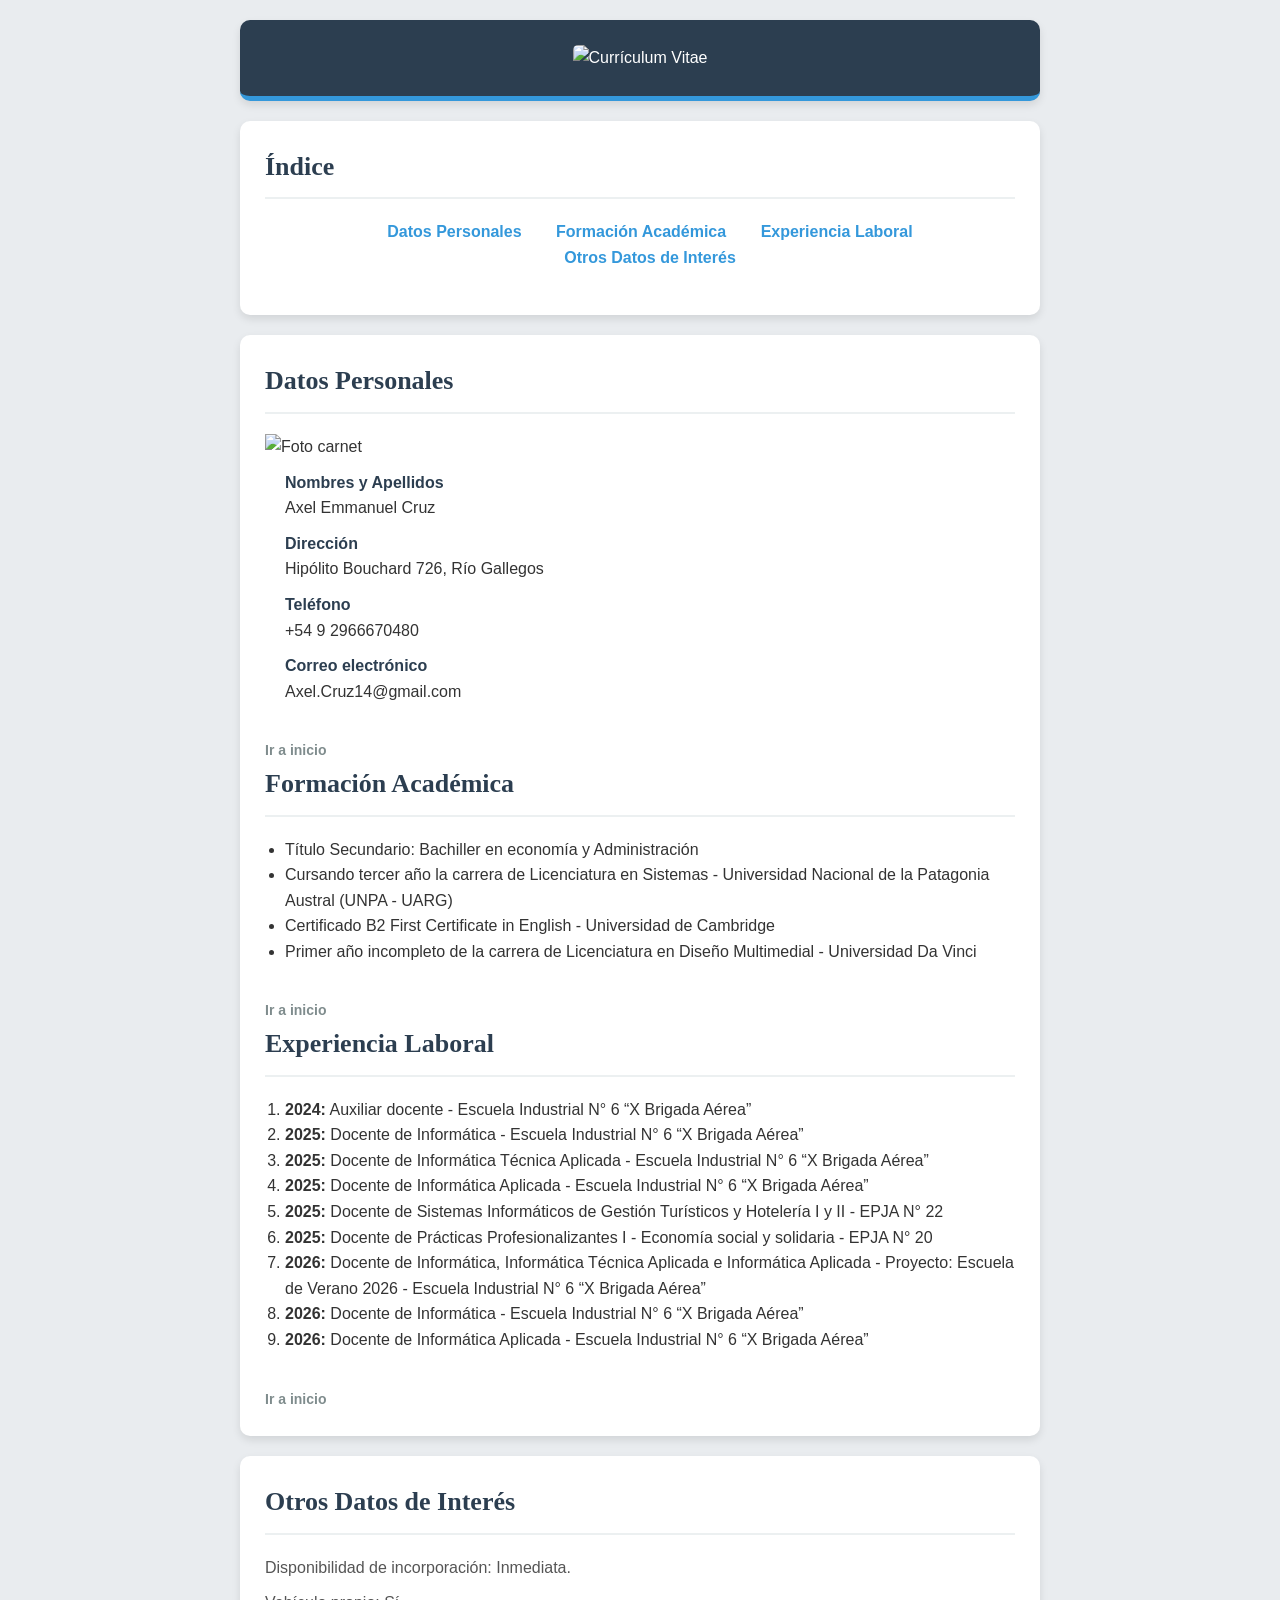
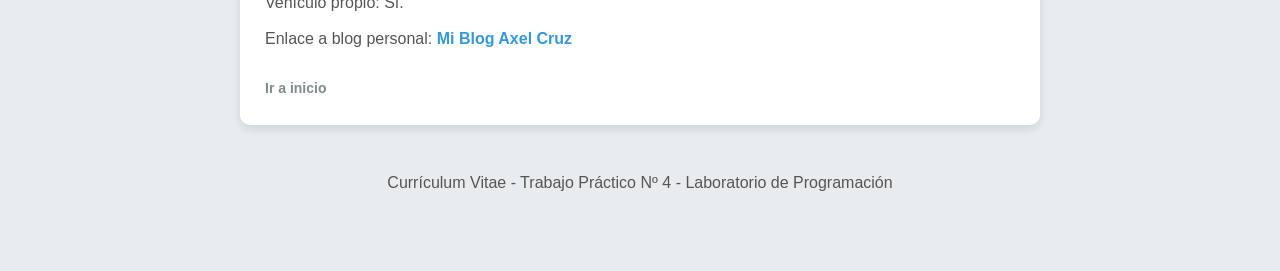
==== tp4/punto1/index.html @ 0346d31f "TP4" ====
<!DOCTYPE html>
<html lang="es">
<head>
    <meta charset="UTF-8">
    <meta name="viewport" content="width=device-width, initial-scale=1.0">
    <title>Currículum Vitae - Axel Emmanuel Cruz</title>
    <link rel="stylesheet" href="estilos-cv.css">
</head>

<body>

    <header id="inicio">
        <img src="img/cabecera.jpg" alt="Currículum Vitae"> 
    </header>

    <nav>
        <h2>Índice</h2>
        <ul>
            <li><a href="#datos">Datos Personales</a></li>
            <li><a href="#formacion">Formación Académica</a></li>
            <li><a href="#experiencia">Experiencia Laboral</a></li>
            <li><a href="#otros">Otros Datos de Interés</a></li>
        </ul>
    </nav>

    <section>
        
        <article id="datos">
            <h2>Datos Personales</h2>
            <img src="img/foto-carnet.jpg" alt="Foto carnet">
            
            <dl>
                <dt>Nombres y Apellidos</dt>
                <dd>Axel Emmanuel Cruz</dd>
                
                <dt>Dirección</dt>
                <dd>Hipólito Bouchard 726, Río Gallegos</dd>
                
                <dt>Teléfono</dt>
                <dd>+54 9 2966670480</dd>
                
                <dt>Correo electrónico</dt>
                <dd>Axel.Cruz14@gmail.com</dd>
            </dl>
            <a href="#inicio">Ir a inicio</a>
        </article>

        <article id="formacion">
            <h2>Formación Académica</h2>
            
            <ul>
                <li>Título Secundario: Bachiller en economía y Administración</li>
                <li>Cursando tercer año la carrera de Licenciatura en Sistemas - Universidad Nacional de la Patagonia Austral (UNPA - UARG)</li>
                <li>Certificado B2 First Certificate in English - Universidad de Cambridge</li>
                <li>Primer año incompleto de la carrera de Licenciatura en Diseño Multimedial - Universidad Da Vinci</li>
            </ul>
            <a href="#inicio">Ir a inicio</a>
        </article>

        <article id="experiencia">
            <h2>Experiencia Laboral</h2>

            <ol>
                <li>
                    <strong>2024:</strong> Auxiliar docente - Escuela Industrial N° 6 “X Brigada Aérea”
                <li>
                    <strong>2025:</strong> Docente de Informática - Escuela Industrial N° 6 “X Brigada Aérea”
                </li>
                <li>
                    <strong>2025:</strong> Docente de Informática Técnica Aplicada - Escuela Industrial N° 6 “X Brigada Aérea”
                </li>
                <li>
                    <strong>2025:</strong> Docente de Informática Aplicada - Escuela Industrial N° 6 “X Brigada Aérea”
                </li>
                <li>
                    <strong>2025:</strong> Docente de Sistemas Informáticos de Gestión Turísticos y Hotelería I y II - EPJA N° 22
                </li>
                <li>
                    <strong>2025:</strong> Docente de Prácticas Profesionalizantes I - Economía social y solidaria - EPJA N° 20
                </li>
                <li>
                    <strong>2026:</strong> Docente de Informática, Informática Técnica Aplicada e Informática Aplicada - Proyecto: Escuela de Verano 2026 - Escuela Industrial N° 6 “X Brigada Aérea”
                </li>
                <li>
                    <strong>2026:</strong> Docente de Informática - Escuela Industrial N° 6 “X Brigada Aérea”
                </li>
                <li>
                    <strong>2026:</strong> Docente de Informática Aplicada - Escuela Industrial N° 6 “X Brigada Aérea”
                </li>

            </ol>
            <a href="#inicio">Ir a inicio</a>
        </article>

    </section>

    <aside id="otros">
        <h2>Otros Datos de Interés</h2>
        
        <p>Disponibilidad de incorporación: Inmediata.</p>
        <p>Vehículo propio: Sí.</p>
        <p>Enlace a blog personal: <a href="#">Mi Blog Axel Cruz</a></p>
        
        <a href="#inicio">Ir a inicio</a>
    </aside>

    <footer>
        <p>Currículum Vitae - Trabajo Práctico Nº 4 - Laboratorio de Programación</p>
    </footer>

</body>
</html>
---- tp4/punto1/estilos-cv.css ----
/* ==========================================
   Reseteo básico para evitar márgenes por defecto del navegador
========================================== */
* {
    margin: 0;
    padding: 0;
    box-sizing: border-box;
}

/* ==========================================
   Estilos generales (Selectores de elemento)
========================================== */
body {
    /* Tipografía moderna y limpia */
    font-family: 'Segoe UI', Arial, sans-serif; 
    font-size: 16px; 
    background-color: #e9ecef; /* Fondo gris claro para resaltar el CV */
    color: #333333; 
    line-height: 1.6;
    padding: 20px;
}

/* Agrupamos las etiquetas semánticas para darles formato de "tarjeta" */
header, nav, section, aside, footer {
    max-width: 800px;
    margin: 0 auto 20px auto; /* Centra los bloques en la pantalla */
    background-color: #ffffff; /* Fondo blanco para el contenido */
    padding: 25px;
    border-radius: 10px; /* Bordes redondeados */
    box-shadow: 0 4px 8px rgba(0, 0, 0, 0.1); /* Sombra sutil para dar profundidad */
}

/* ==========================================
   Cabecera y Navegación
========================================== */
header {
    background-color: #2c3e50; /* Azul oscuro elegante */
    color: #ffffff; 
    text-align: center;
    border-bottom: 5px solid #3498db; /* Línea de acento celeste */
}

/* Hacemos que la imagen de cabecera sea responsiva */
header img {
    max-width: 100%;
    height: auto;
    border-radius: 5px;
}

nav ul {
    list-style: none; /* Quitamos las viñetas del índice */
    text-align: center;
    margin-top: 15px;
}

nav ul li {
    display: inline-block; /* Ponemos los enlaces uno al lado del otro */
    margin: 0 15px;
}

/* ==========================================
   Títulos y Textos
========================================== */
h2 {
    font-family: 'Georgia', serif; /* Tipografía Serif para los títulos */
    font-size: 26px; 
    color: #2c3e50; 
    border-bottom: 2px solid #ecf0f1;
    padding-bottom: 10px;
    margin-bottom: 20px;
}

p {
    font-size: 16px; 
    color: #555555; 
    margin-bottom: 10px;
}

/* Estilos para las listas de experiencia y formación */
ul, ol, dl {
    margin-left: 20px;
    margin-bottom: 20px;
}

dt {
    font-weight: bold;
    color: #2c3e50;
    margin-top: 10px;
}

dd {
    margin-bottom: 10px;
    margin-left: 0;
}

/* ==========================================
   Enlaces y Pseudo-clases
========================================== */
a {
    color: #3498db;
    text-decoration: none;
    font-weight: bold;
    transition: color 0.3s ease, transform 0.3s ease; /* Transición suave para el hover */
}

/* Pseudo-clase que cambia el color al pasar el cursor */
a:hover {
    color: #e74c3c; /* Cambia a rojo anaranjado */
    text-decoration: underline;
}

/* Estilo especial para los enlaces de "Ir a inicio" */
article a[href="#inicio"], aside a[href="#inicio"] {
    display: inline-block;
    margin-top: 15px;
    font-size: 14px;
    color: #7f8c8d;
}

article a[href="#inicio"]:hover, aside a[href="#inicio"]:hover {
    color: #2c3e50;
}

/* ==========================================
   Pie de página
========================================== */
footer {
    text-align: center;
    font-size: 14px;
    color: #7f8c8d;
    background-color: transparent; /* Quitamos el fondo blanco */
    box-shadow: none; /* Quitamos la sombra */
}
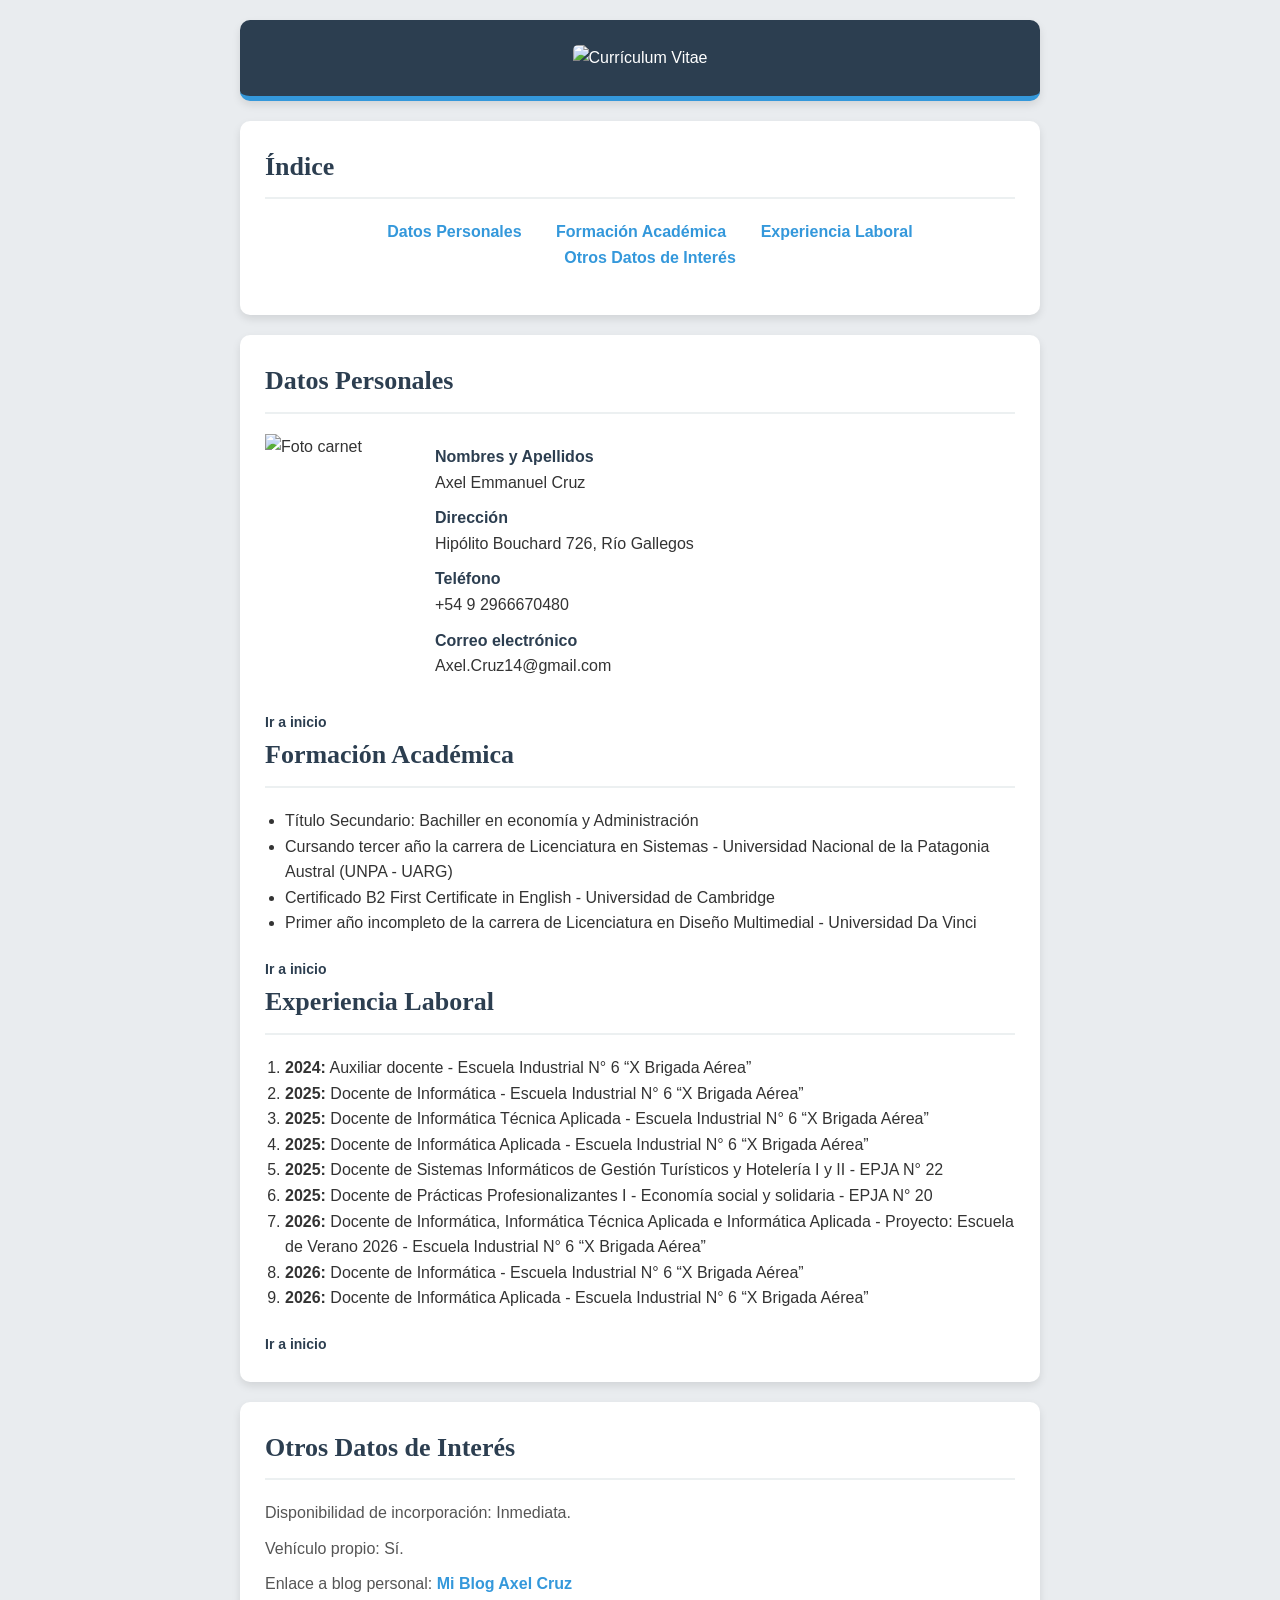
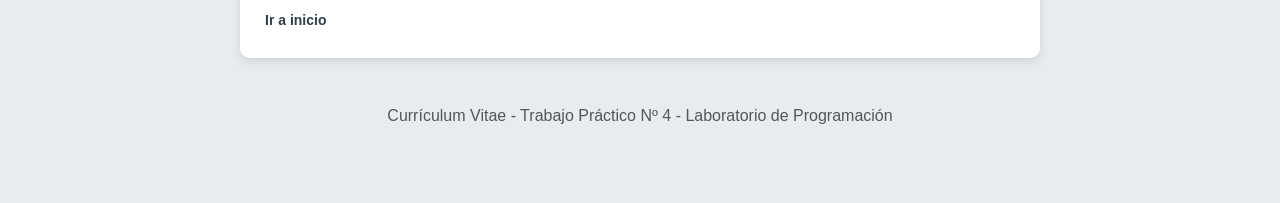
==== commit 6ca6c11c: "TP4 TERMINADO" ====
--- a/tp4/punto1/index.html
+++ b/tp4/punto1/index.html
@@ -10,7 +10,7 @@
 <body>
 
     <header id="inicio">
-        <img src="img/cabecera.jpg" alt="Currículum Vitae"> 
+        <img src="https://i.ibb.co/Xr8J4Z0j/c089eece-4f63-4e74-a699-b015dff9c05a-1.png" alt="Currículum Vitae"> 
     </header>
 
     <nav>
@@ -27,8 +27,8 @@
         
         <article id="datos">
             <h2>Datos Personales</h2>
-            <img src="img/foto-carnet.jpg" alt="Foto carnet">
-            
+            <div class="foto-carnet">
+            <img src="https://www.shutterstock.com/image-vector/faceless-male-avatar-representation-isolated-600nw-2725681783.jpg" alt="Foto carnet" width="150" height="150">
             <dl>
                 <dt>Nombres y Apellidos</dt>
                 <dd>Axel Emmanuel Cruz</dd>
@@ -42,6 +42,7 @@
                 <dt>Correo electrónico</dt>
                 <dd>Axel.Cruz14@gmail.com</dd>
             </dl>
+            </div>
             <a href="#inicio">Ir a inicio</a>
         </article>
 
--- a/tp4/punto1/estilos-cv.css
+++ b/tp4/punto1/estilos-cv.css
@@ -1,15 +1,11 @@
-/* ==========================================
-   Reseteo básico para evitar márgenes por defecto del navegador
-========================================== */
+/* Reseteo básico para evitar márgenes por defecto del navegador */
 * {
     margin: 0;
     padding: 0;
     box-sizing: border-box;
 }
 
-/* ==========================================
-   Estilos generales (Selectores de elemento)
-========================================== */
+/* Estilos generales (Selectores de elemento)*/
 body {
     /* Tipografía moderna y limpia */
     font-family: 'Segoe UI', Arial, sans-serif; 
@@ -20,7 +16,7 @@
     padding: 20px;
 }
 
-/* Agrupamos las etiquetas semánticas para darles formato de "tarjeta" */
+/* Agrupa las etiquetas semánticas para darles formato de "tarjeta" */
 header, nav, section, aside, footer {
     max-width: 800px;
     margin: 0 auto 20px auto; /* Centra los bloques en la pantalla */
@@ -29,10 +25,11 @@
     border-radius: 10px; /* Bordes redondeados */
     box-shadow: 0 4px 8px rgba(0, 0, 0, 0.1); /* Sombra sutil para dar profundidad */
 }
-
-/* ==========================================
-   Cabecera y Navegación
-========================================== */
+.foto-carnet {
+    display: flex;
+    justify-content: left;
+}
+/* Cabecera y Navegación*/
 header {
     background-color: #2c3e50; /* Azul oscuro elegante */
     color: #ffffff; 
@@ -40,7 +37,7 @@
     border-bottom: 5px solid #3498db; /* Línea de acento celeste */
 }
 
-/* Hacemos que la imagen de cabecera sea responsiva */
+/* Hace que la imagen de cabecera sea responsiva */
 header img {
     max-width: 100%;
     height: auto;
@@ -48,19 +45,17 @@
 }
 
 nav ul {
-    list-style: none; /* Quitamos las viñetas del índice */
+    list-style: none; /* Quita las viñetas del índice */
     text-align: center;
     margin-top: 15px;
 }
 
 nav ul li {
-    display: inline-block; /* Ponemos los enlaces uno al lado del otro */
+    display: inline-block; /* Pone los enlaces uno al lado del otro */
     margin: 0 15px;
 }
 
-/* ==========================================
-   Títulos y Textos
-========================================== */
+/* Títulos y Textos*/
 h2 {
     font-family: 'Georgia', serif; /* Tipografía Serif para los títulos */
     font-size: 26px; 
@@ -93,9 +88,7 @@
     margin-left: 0;
 }
 
-/* ==========================================
-   Enlaces y Pseudo-clases
-========================================== */
+/* Enlaces y Pseudo-clases*/
 a {
     color: #3498db;
     text-decoration: none;
@@ -111,23 +104,20 @@
 
 /* Estilo especial para los enlaces de "Ir a inicio" */
 article a[href="#inicio"], aside a[href="#inicio"] {
-    display: inline-block;
     margin-top: 15px;
     font-size: 14px;
-    color: #7f8c8d;
+    color: #2c3e50;
 }
 
 article a[href="#inicio"]:hover, aside a[href="#inicio"]:hover {
     color: #2c3e50;
 }
 
-/* ==========================================
-   Pie de página
-========================================== */
+/* Pie de página */
 footer {
     text-align: center;
     font-size: 14px;
     color: #7f8c8d;
     background-color: transparent; /* Quitamos el fondo blanco */
     box-shadow: none; /* Quitamos la sombra */
-}+}
